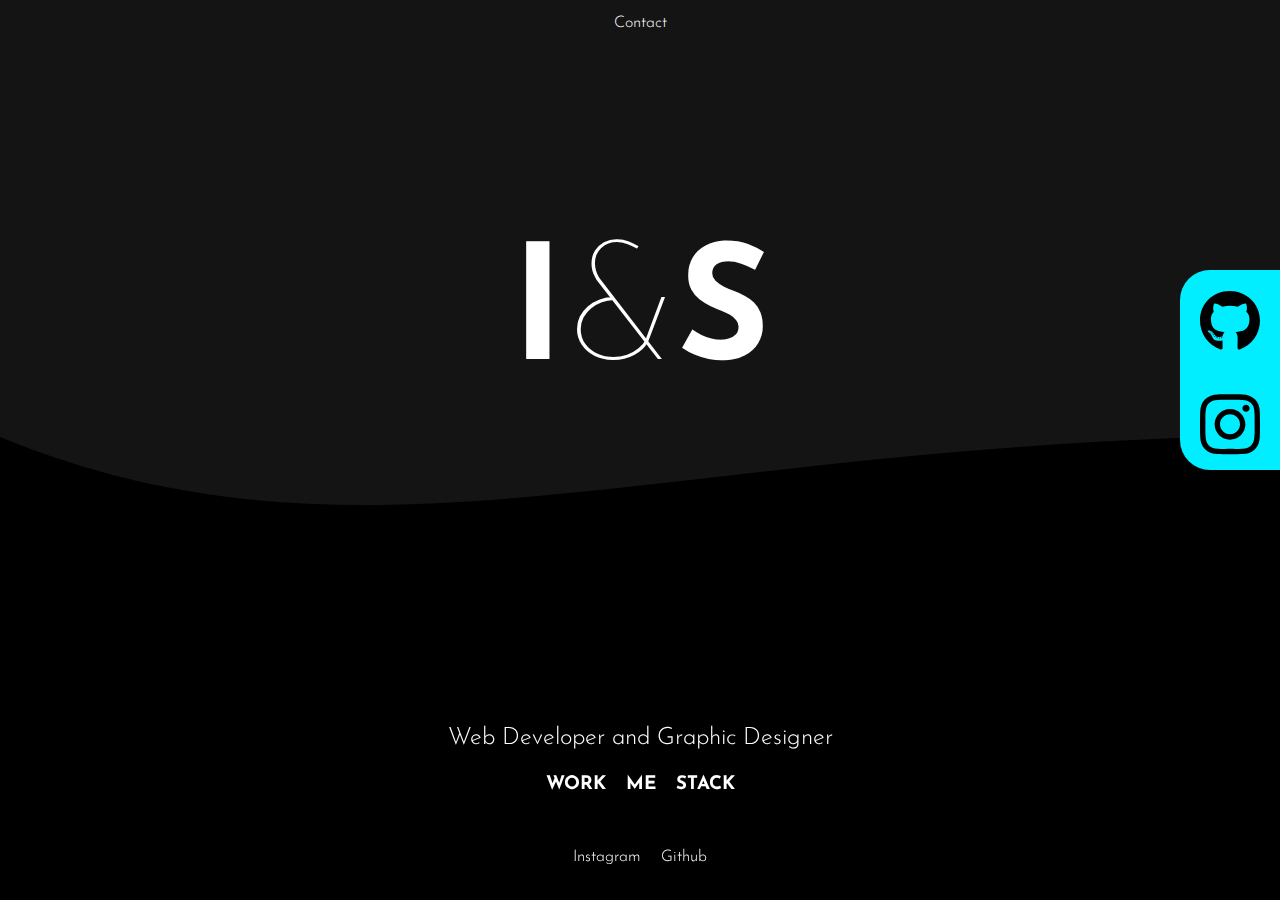
==== index.html @ 7ac96746 "Add files via upload" ====
<!DOCTYPE html>
<html lang="en">

<head>
  <meta charset="UTF-8">
  <meta http-equiv="X-UA-Compatible" content="IE=edge">
  <meta name="viewport" content="width=device-width, initial-scale=1.0">
  <title>Ishmael Sealey</title>
  <link rel="stylesheet" href="src/styles.css">
</head>

<body>
  <svg version="1.1" class="wave" xlmns="http://www.w3.org/2000/svg">
    <path d="
      M0 67
      C 273, 183
        822, -40
        1920, 106
      V 600
      H 0
      V 67
      Z">
      <animate repeatCount="indefinite" attributeName="d" dur="60s" attributeType="XML" values="
        M0 77
        C 473, 283
          822, -40
          1920, 116

        V 600
        H 0
        V 300
        Z;

        M0 77
        C 473, -40
          1222, 283
          1920, 136

        V 600
        H 0
        V 300
        Z;

        M0 77
        C 973, 260
          1722, -53
          1920, 120

        V 600
        H 0
        V 300
        Z;

        M0 77
        C 473, 283
          822, -40
          1920, 116

        V 600
        H 0
        V 300
        Z;">
      </animate>
    </path>
  </svg>
  <header>
    <ul>
      <!-- when you click the homepage and you are on it, send a popup stating so using javascript -->
      <a href="src/pages/contact.html"><li>Contact</li></a>
    </ul>
  </header>
  <section class="hero-section">
    <h1>I<span class="light-text">&</span>S</h1>
    <div class="socials">
      <div class="social">
        <a href="http://www.github.com/ishmaelsealey">
          <svg aria-hidden="true" focusable="false" data-prefix="fab" data-icon="github"
            class="svg-inline--fa fa-github fa-w-16" role="img" xmlns="http://www.w3.org/2000/svg"
            viewBox="0 0 496 512">
            <path fill="black"
              d="M165.9 397.4c0 2-2.3 3.6-5.2 3.6-3.3.3-5.6-1.3-5.6-3.6 0-2 2.3-3.6 5.2-3.6 3-.3 5.6 1.3 5.6 3.6zm-31.1-4.5c-.7 2 1.3 4.3 4.3 4.9 2.6 1 5.6 0 6.2-2s-1.3-4.3-4.3-5.2c-2.6-.7-5.5.3-6.2 2.3zm44.2-1.7c-2.9.7-4.9 2.6-4.6 4.9.3 2 2.9 3.3 5.9 2.6 2.9-.7 4.9-2.6 4.6-4.6-.3-1.9-3-3.2-5.9-2.9zM244.8 8C106.1 8 0 113.3 0 252c0 110.9 69.8 205.8 169.5 239.2 12.8 2.3 17.3-5.6 17.3-12.1 0-6.2-.3-40.4-.3-61.4 0 0-70 15-84.7-29.8 0 0-11.4-29.1-27.8-36.6 0 0-22.9-15.7 1.6-15.4 0 0 24.9 2 38.6 25.8 21.9 38.6 58.6 27.5 72.9 20.9 2.3-16 8.8-27.1 16-33.7-55.9-6.2-112.3-14.3-112.3-110.5 0-27.5 7.6-41.3 23.6-58.9-2.6-6.5-11.1-33.3 2.6-67.9 20.9-6.5 69 27 69 27 20-5.6 41.5-8.5 62.8-8.5s42.8 2.9 62.8 8.5c0 0 48.1-33.6 69-27 13.7 34.7 5.2 61.4 2.6 67.9 16 17.7 25.8 31.5 25.8 58.9 0 96.5-58.9 104.2-114.8 110.5 9.2 7.9 17 22.9 17 46.4 0 33.7-.3 75.4-.3 83.6 0 6.5 4.6 14.4 17.3 12.1C428.2 457.8 496 362.9 496 252 496 113.3 383.5 8 244.8 8zM97.2 352.9c-1.3 1-1 3.3.7 5.2 1.6 1.6 3.9 2.3 5.2 1 1.3-1 1-3.3-.7-5.2-1.6-1.6-3.9-2.3-5.2-1zm-10.8-8.1c-.7 1.3.3 2.9 2.3 3.9 1.6 1 3.6.7 4.3-.7.7-1.3-.3-2.9-2.3-3.9-2-.6-3.6-.3-4.3.7zm32.4 35.6c-1.6 1.3-1 4.3 1.3 6.2 2.3 2.3 5.2 2.6 6.5 1 1.3-1.3.7-4.3-1.3-6.2-2.2-2.3-5.2-2.6-6.5-1zm-11.4-14.7c-1.6 1-1.6 3.6 0 5.9 1.6 2.3 4.3 3.3 5.6 2.3 1.6-1.3 1.6-3.9 0-6.2-1.4-2.3-4-3.3-5.6-2z">
            </path>
          </svg>
        </a>
      </div>
      <div class="social">
        <a href="http://www.instagram.com/ishmaelsealey">
          <svg aria-hidden="true" focusable="false" data-prefix="fab" data-icon="instagram"
            class="svg-inline--fa fa-instagram fa-w-14" role="img" xmlns="http://www.w3.org/2000/svg"
            viewBox="0 0 448 512">
            <path fill="black"
              d="M224.1 141c-63.6 0-114.9 51.3-114.9 114.9s51.3 114.9 114.9 114.9S339 319.5 339 255.9 287.7 141 224.1 141zm0 189.6c-41.1 0-74.7-33.5-74.7-74.7s33.5-74.7 74.7-74.7 74.7 33.5 74.7 74.7-33.6 74.7-74.7 74.7zm146.4-194.3c0 14.9-12 26.8-26.8 26.8-14.9 0-26.8-12-26.8-26.8s12-26.8 26.8-26.8 26.8 12 26.8 26.8zm76.1 27.2c-1.7-35.9-9.9-67.7-36.2-93.9-26.2-26.2-58-34.4-93.9-36.2-37-2.1-147.9-2.1-184.9 0-35.8 1.7-67.6 9.9-93.9 36.1s-34.4 58-36.2 93.9c-2.1 37-2.1 147.9 0 184.9 1.7 35.9 9.9 67.7 36.2 93.9s58 34.4 93.9 36.2c37 2.1 147.9 2.1 184.9 0 35.9-1.7 67.7-9.9 93.9-36.2 26.2-26.2 34.4-58 36.2-93.9 2.1-37 2.1-147.8 0-184.8zM398.8 388c-7.8 19.6-22.9 34.7-42.6 42.6-29.5 11.7-99.5 9-132.1 9s-102.7 2.6-132.1-9c-19.6-7.8-34.7-22.9-42.6-42.6-11.7-29.5-9-99.5-9-132.1s-2.6-102.7 9-132.1c7.8-19.6 22.9-34.7 42.6-42.6 29.5-11.7 99.5-9 132.1-9s102.7-2.6 132.1 9c19.6 7.8 34.7 22.9 42.6 42.6 11.7 29.5 9 99.5 9 132.1s2.7 102.7-9 132.1z">
            </path>
          </svg>
        </a>
      </div>
    </div>
  </section>

  <footer>
    <h2>Web Developer and Graphic Designer</h2>
    <div class="options">
      <a href="src/pages/work.html"><h3>WORK</h3></a>
      <a href="src/pages/about.html"><h3>ME</h3></a>
      <a href="src/pages/stacks.html"><h3>STACK</h3></a>
    </div>

    <ul>
      <a href="https://instagram.com/ishmaelsealey">
        <li>Instagram</li>
      </a>
      <a href="https://www.github.com/ishmaelsealey">
        <li>Github</li>
      </a>
    </ul>
  </footer>
</body>
</html>
---- src/styles.css ----
@import url('https://fonts.googleapis.com/css2?family=Josefin+Sans:wght@100;300;400;500;700&display=swap');

* {
  margin: 0;
  padding: 0;
  box-sizing: border-box;
  font-family: 'Josefin Sans', sans-serif;
}

body {
  background-color: rgb(20, 20, 20);
  color: rgb(255, 255, 255);
  font-weight: 300;
}

header {
  display: flex;
  justify-content: center;
}

/* only the ul's that live in the header */
header ul {
  display: flex;
  padding: 10px 10px 50px;
}

li {
  list-style: none;
  margin: 5px 10px;
}

h1 {
  font-size: 160px;
  font-weight: 700;
}

h2 {
  font-weight: 300;
  padding: 5px;
}

section {
  display: flex;
  flex-direction: column;
  align-items: center;
}

.hero-section {
  margin-top: 17vh;
  text-align: center;
}

.light-text {
  font-weight: 100;
}

footer {
  position: fixed;
  bottom: 0;
  left: 0;
  display: flex;
  flex-direction: column;
  align-items: center;
  width: 100vw;
}

footer ul {
  display: flex;
  padding: 30px;
}

.options {
  display: flex;
}

.options a {
  margin: 20px 10px;
}

a {
  text-decoration: none;
  color: rgba(255, 255, 255);
}

.socials {
  width: 100px;
  height: 200px;
  /* make the height bigger when adding more socials */
  background-color: rgb(0, 238, 255);
  border-radius: 30px 0 0 30px;
  position: fixed;
  right: 0;
  top: 30vh;
}

.social {
  width: 100%;
  height: 50%;
  padding: 20px;
  /* Padding makes the svg appear smaller */
}

.wave {
  fill: rgb(0, 0, 0);
  width: 100vw;
  height: 60vh;
  position: fixed;
  bottom: 0;
  left: 0;
}

@media only screen and (max-width: 600px) {
  .socials {
    display: none;
  }

  h2 {
    text-align: center;
  }
}

.social svg {
  color: rgb(255, 255, 255);
}

a:hover {
  color: rgb(0, 238, 255);
}

.subtitle {
  font-size: 50px;
}


/* Work page */

.work-details {
  width: 50%;
}

.work-details td {
  padding: 30px;
}

@media only screen and (max-width: 600px) {
  .work-details {
    width: 80%;
  }

  .work-details td {
    padding: 5px;
  }

  .sub-pages-footer {
    position: relative;
  }
}

.sub-pages-footer {
  position: fixed;
}

/* about me */

.about-me {
  width: 50%;
  text-align: center;
  display: flex;
  flex-direction: column;
  align-items: center;
}

.about-me img {
  border-radius: 50%;
  margin: 20px 10px 10px 10px;
}

/* contact page */

.form-submit {
  width: 50%;
}

.form-submit form {
  width: 100%;
}

.form-submit .form-row {
  display: flex;
  justify-content: space-between;
}

.form-row .form-control {
  width: 45%;
  border: none;
  font-size: 20px;
  padding: 20px 10px;
}

.form-submit textarea {
  border: none;
  margin: 10px 0 0 0;
  width: 100%;
  resize: none;
  font-size: 20px;
  padding: 20px 10px;
}

.form-row .form-control:focus,
.form-submit textarea:focus {
  outline: 0;
  background-color: rgb(0, 238, 255);
  color: rgb(0, 0, 0);
}

form button {
  width: 100%;
  background-color: rgb(0, 238, 255);
  border: none;
  padding: 20px 10px;
  outline: 0;
  font-size: 20px;
}

button:hover {
  cursor: pointer;
  background-color: rgb(0, 117, 126);
}

@media only screen and (max-width: 600px) {
  .form-submit {
    width: 80%;
  }

  .form-submit .form-row {
    display: flex;
    flex-direction: column;
  }

  .form-row .form-control {
    width: 100%;
    margin: 10px 0;
  }
}
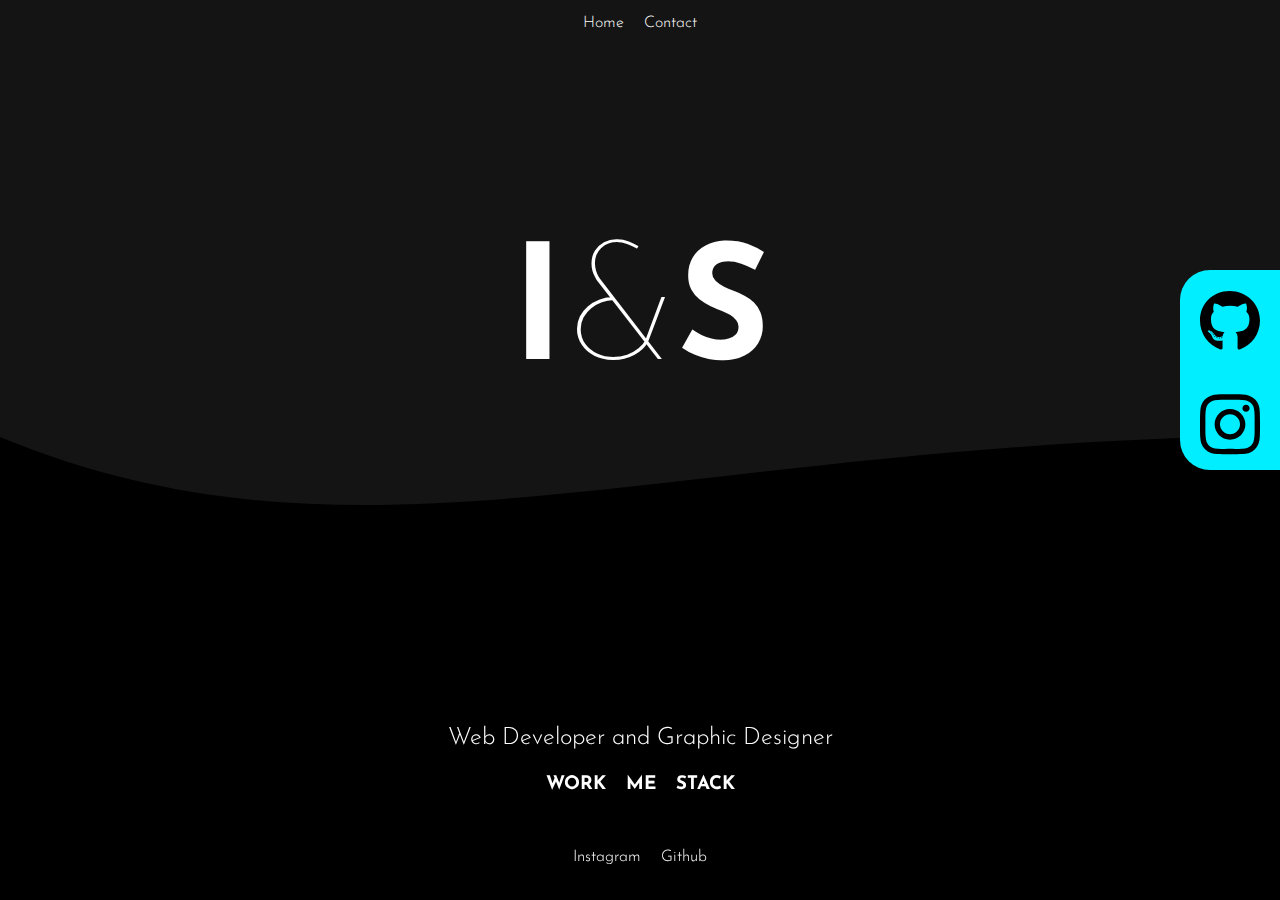
==== commit 80f778c6: "Add files via upload" ====
--- a/index.html
+++ b/index.html
@@ -7,6 +7,7 @@
   <meta name="viewport" content="width=device-width, initial-scale=1.0">
   <title>Ishmael Sealey</title>
   <link rel="stylesheet" href="src/styles.css">
+  <link rel="shortcut icon" href="favicon/favicon.ico">
 </head>
 
 <body>
@@ -66,6 +67,7 @@
   <header>
     <ul>
       <!-- when you click the homepage and you are on it, send a popup stating so using javascript -->
+      <a href="#" id="home"><li>Home</li></a>
       <a href="src/pages/contact.html"><li>Contact</li></a>
     </ul>
   </header>
@@ -73,7 +75,7 @@
     <h1>I<span class="light-text">&</span>S</h1>
     <div class="socials">
       <div class="social">
-        <a href="http://www.github.com/ishmaelsealey">
+        <a target="_blank" href="http://www.github.com/ishmaelsealey">
           <svg aria-hidden="true" focusable="false" data-prefix="fab" data-icon="github"
             class="svg-inline--fa fa-github fa-w-16" role="img" xmlns="http://www.w3.org/2000/svg"
             viewBox="0 0 496 512">
@@ -84,7 +86,7 @@
         </a>
       </div>
       <div class="social">
-        <a href="http://www.instagram.com/ishmaelsealey">
+        <a target="_blank" href="http://www.instagram.com/ishmaelsealey">
           <svg aria-hidden="true" focusable="false" data-prefix="fab" data-icon="instagram"
             class="svg-inline--fa fa-instagram fa-w-14" role="img" xmlns="http://www.w3.org/2000/svg"
             viewBox="0 0 448 512">
@@ -106,13 +108,14 @@
     </div>
 
     <ul>
-      <a href="https://instagram.com/ishmaelsealey">
+      <a target="_blank" href="https://instagram.com/ishmaelsealey">
         <li>Instagram</li>
       </a>
-      <a href="https://www.github.com/ishmaelsealey">
+      <a target="_blank" href="https://www.github.com/ishmaelsealey">
         <li>Github</li>
       </a>
     </ul>
   </footer>
+  <script src="src/index.js"></script>
 </body>
 </html>--- a/src/styles.css
+++ b/src/styles.css
@@ -1,4 +1,8 @@
 @import url('https://fonts.googleapis.com/css2?family=Josefin+Sans:wght@100;300;400;500;700&display=swap');
+
+:root {
+  --theme-color: rgb(0, 238, 255);
+}
 
 * {
   margin: 0;
@@ -86,7 +90,7 @@
   width: 100px;
   height: 200px;
   /* make the height bigger when adding more socials */
-  background-color: rgb(0, 238, 255);
+  background-color: var(--theme-color);
   border-radius: 30px 0 0 30px;
   position: fixed;
   right: 0;
@@ -124,7 +128,7 @@
 }
 
 a:hover {
-  color: rgb(0, 238, 255);
+  color: var(--theme-color);
 }
 
 .subtitle {
@@ -209,13 +213,13 @@
 .form-row .form-control:focus,
 .form-submit textarea:focus {
   outline: 0;
-  background-color: rgb(0, 238, 255);
+  background-color: var(--theme-color);
   color: rgb(0, 0, 0);
 }
 
 form button {
   width: 100%;
-  background-color: rgb(0, 238, 255);
+  background-color: var(--theme-color);
   border: none;
   padding: 20px 10px;
   outline: 0;
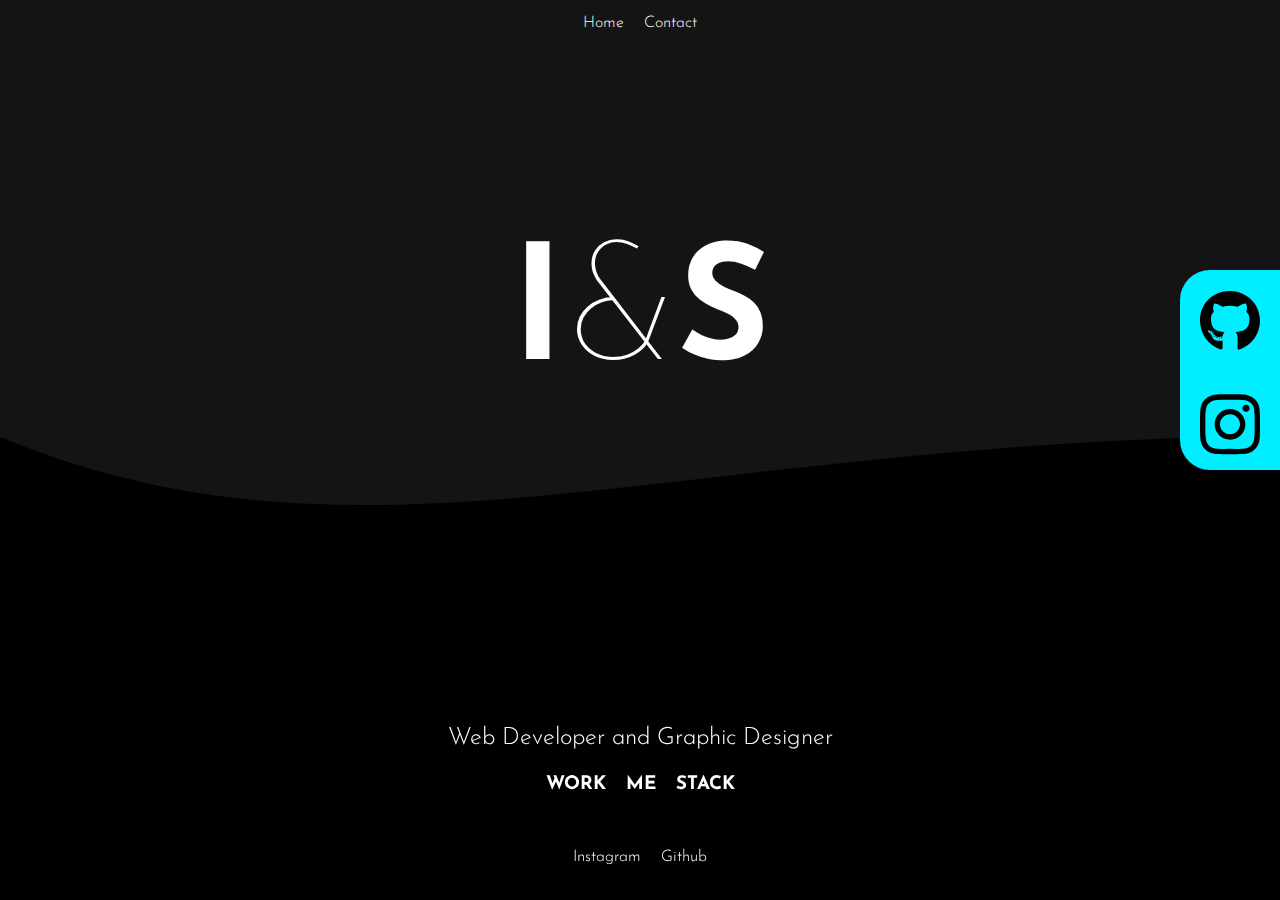
==== commit 9d0b0dad: "changed css to scss" ====
--- a/index.html
+++ b/index.html
@@ -1,121 +1,121 @@
-<!DOCTYPE html>
-<html lang="en">
-
-<head>
-  <meta charset="UTF-8">
-  <meta http-equiv="X-UA-Compatible" content="IE=edge">
-  <meta name="viewport" content="width=device-width, initial-scale=1.0">
-  <title>Ishmael Sealey</title>
-  <link rel="stylesheet" href="src/styles.css">
-  <link rel="shortcut icon" href="favicon/favicon.ico">
-</head>
-
-<body>
-  <svg version="1.1" class="wave" xlmns="http://www.w3.org/2000/svg">
-    <path d="
-      M0 67
-      C 273, 183
-        822, -40
-        1920, 106
-      V 600
-      H 0
-      V 67
-      Z">
-      <animate repeatCount="indefinite" attributeName="d" dur="60s" attributeType="XML" values="
-        M0 77
-        C 473, 283
-          822, -40
-          1920, 116
-
-        V 600
-        H 0
-        V 300
-        Z;
-
-        M0 77
-        C 473, -40
-          1222, 283
-          1920, 136
-
-        V 600
-        H 0
-        V 300
-        Z;
-
-        M0 77
-        C 973, 260
-          1722, -53
-          1920, 120
-
-        V 600
-        H 0
-        V 300
-        Z;
-
-        M0 77
-        C 473, 283
-          822, -40
-          1920, 116
-
-        V 600
-        H 0
-        V 300
-        Z;">
-      </animate>
-    </path>
-  </svg>
-  <header>
-    <ul>
-      <!-- when you click the homepage and you are on it, send a popup stating so using javascript -->
-      <a href="#" id="home"><li>Home</li></a>
-      <a href="src/pages/contact.html"><li>Contact</li></a>
-    </ul>
-  </header>
-  <section class="hero-section">
-    <h1>I<span class="light-text">&</span>S</h1>
-    <div class="socials">
-      <div class="social">
-        <a target="_blank" href="http://www.github.com/ishmaelsealey">
-          <svg aria-hidden="true" focusable="false" data-prefix="fab" data-icon="github"
-            class="svg-inline--fa fa-github fa-w-16" role="img" xmlns="http://www.w3.org/2000/svg"
-            viewBox="0 0 496 512">
-            <path fill="black"
-              d="M165.9 397.4c0 2-2.3 3.6-5.2 3.6-3.3.3-5.6-1.3-5.6-3.6 0-2 2.3-3.6 5.2-3.6 3-.3 5.6 1.3 5.6 3.6zm-31.1-4.5c-.7 2 1.3 4.3 4.3 4.9 2.6 1 5.6 0 6.2-2s-1.3-4.3-4.3-5.2c-2.6-.7-5.5.3-6.2 2.3zm44.2-1.7c-2.9.7-4.9 2.6-4.6 4.9.3 2 2.9 3.3 5.9 2.6 2.9-.7 4.9-2.6 4.6-4.6-.3-1.9-3-3.2-5.9-2.9zM244.8 8C106.1 8 0 113.3 0 252c0 110.9 69.8 205.8 169.5 239.2 12.8 2.3 17.3-5.6 17.3-12.1 0-6.2-.3-40.4-.3-61.4 0 0-70 15-84.7-29.8 0 0-11.4-29.1-27.8-36.6 0 0-22.9-15.7 1.6-15.4 0 0 24.9 2 38.6 25.8 21.9 38.6 58.6 27.5 72.9 20.9 2.3-16 8.8-27.1 16-33.7-55.9-6.2-112.3-14.3-112.3-110.5 0-27.5 7.6-41.3 23.6-58.9-2.6-6.5-11.1-33.3 2.6-67.9 20.9-6.5 69 27 69 27 20-5.6 41.5-8.5 62.8-8.5s42.8 2.9 62.8 8.5c0 0 48.1-33.6 69-27 13.7 34.7 5.2 61.4 2.6 67.9 16 17.7 25.8 31.5 25.8 58.9 0 96.5-58.9 104.2-114.8 110.5 9.2 7.9 17 22.9 17 46.4 0 33.7-.3 75.4-.3 83.6 0 6.5 4.6 14.4 17.3 12.1C428.2 457.8 496 362.9 496 252 496 113.3 383.5 8 244.8 8zM97.2 352.9c-1.3 1-1 3.3.7 5.2 1.6 1.6 3.9 2.3 5.2 1 1.3-1 1-3.3-.7-5.2-1.6-1.6-3.9-2.3-5.2-1zm-10.8-8.1c-.7 1.3.3 2.9 2.3 3.9 1.6 1 3.6.7 4.3-.7.7-1.3-.3-2.9-2.3-3.9-2-.6-3.6-.3-4.3.7zm32.4 35.6c-1.6 1.3-1 4.3 1.3 6.2 2.3 2.3 5.2 2.6 6.5 1 1.3-1.3.7-4.3-1.3-6.2-2.2-2.3-5.2-2.6-6.5-1zm-11.4-14.7c-1.6 1-1.6 3.6 0 5.9 1.6 2.3 4.3 3.3 5.6 2.3 1.6-1.3 1.6-3.9 0-6.2-1.4-2.3-4-3.3-5.6-2z">
-            </path>
-          </svg>
-        </a>
-      </div>
-      <div class="social">
-        <a target="_blank" href="http://www.instagram.com/ishmaelsealey">
-          <svg aria-hidden="true" focusable="false" data-prefix="fab" data-icon="instagram"
-            class="svg-inline--fa fa-instagram fa-w-14" role="img" xmlns="http://www.w3.org/2000/svg"
-            viewBox="0 0 448 512">
-            <path fill="black"
-              d="M224.1 141c-63.6 0-114.9 51.3-114.9 114.9s51.3 114.9 114.9 114.9S339 319.5 339 255.9 287.7 141 224.1 141zm0 189.6c-41.1 0-74.7-33.5-74.7-74.7s33.5-74.7 74.7-74.7 74.7 33.5 74.7 74.7-33.6 74.7-74.7 74.7zm146.4-194.3c0 14.9-12 26.8-26.8 26.8-14.9 0-26.8-12-26.8-26.8s12-26.8 26.8-26.8 26.8 12 26.8 26.8zm76.1 27.2c-1.7-35.9-9.9-67.7-36.2-93.9-26.2-26.2-58-34.4-93.9-36.2-37-2.1-147.9-2.1-184.9 0-35.8 1.7-67.6 9.9-93.9 36.1s-34.4 58-36.2 93.9c-2.1 37-2.1 147.9 0 184.9 1.7 35.9 9.9 67.7 36.2 93.9s58 34.4 93.9 36.2c37 2.1 147.9 2.1 184.9 0 35.9-1.7 67.7-9.9 93.9-36.2 26.2-26.2 34.4-58 36.2-93.9 2.1-37 2.1-147.8 0-184.8zM398.8 388c-7.8 19.6-22.9 34.7-42.6 42.6-29.5 11.7-99.5 9-132.1 9s-102.7 2.6-132.1-9c-19.6-7.8-34.7-22.9-42.6-42.6-11.7-29.5-9-99.5-9-132.1s-2.6-102.7 9-132.1c7.8-19.6 22.9-34.7 42.6-42.6 29.5-11.7 99.5-9 132.1-9s102.7-2.6 132.1 9c19.6 7.8 34.7 22.9 42.6 42.6 11.7 29.5 9 99.5 9 132.1s2.7 102.7-9 132.1z">
-            </path>
-          </svg>
-        </a>
-      </div>
-    </div>
-  </section>
-
-  <footer>
-    <h2>Web Developer and Graphic Designer</h2>
-    <div class="options">
-      <a href="src/pages/work.html"><h3>WORK</h3></a>
-      <a href="src/pages/about.html"><h3>ME</h3></a>
-      <a href="src/pages/stacks.html"><h3>STACK</h3></a>
-    </div>
-
-    <ul>
-      <a target="_blank" href="https://instagram.com/ishmaelsealey">
-        <li>Instagram</li>
-      </a>
-      <a target="_blank" href="https://www.github.com/ishmaelsealey">
-        <li>Github</li>
-      </a>
-    </ul>
-  </footer>
-  <script src="src/index.js"></script>
-</body>
+<!DOCTYPE html>
+<html lang="en">
+
+<head>
+  <meta charset="UTF-8">
+  <meta http-equiv="X-UA-Compatible" content="IE=edge">
+  <meta name="viewport" content="width=device-width, initial-scale=1.0">
+  <title>Ishmael Sealey</title>
+  <link rel="stylesheet" href="src/styles.css">
+  <link rel="shortcut icon" href="favicon/favicon.ico">
+</head>
+
+<body>
+  <svg version="1.1" class="wave" xlmns="http://www.w3.org/2000/svg">
+    <path d="
+      M0 67
+      C 273, 183
+        822, -40
+        1920, 106
+      V 600
+      H 0
+      V 67
+      Z">
+      <animate repeatCount="indefinite" attributeName="d" dur="60s" attributeType="XML" values="
+        M0 77
+        C 473, 283
+          822, -40
+          1920, 116
+
+        V 600
+        H 0
+        V 300
+        Z;
+
+        M0 77
+        C 473, -40
+          1222, 283
+          1920, 136
+
+        V 600
+        H 0
+        V 300
+        Z;
+
+        M0 77
+        C 973, 260
+          1722, -53
+          1920, 120
+
+        V 600
+        H 0
+        V 300
+        Z;
+
+        M0 77
+        C 473, 283
+          822, -40
+          1920, 116
+
+        V 600
+        H 0
+        V 300
+        Z;">
+      </animate>
+    </path>
+  </svg>
+  <header>
+    <ul>
+      <!-- when you click the homepage and you are on it, send a popup stating so using javascript -->
+      <a href="#" id="home"><li>Home</li></a>
+      <a href="src/pages/contact.html"><li>Contact</li></a>
+    </ul>
+  </header>
+  <section class="hero-section">
+    <h1>I<span class="light-text">&</span>S</h1>
+    <div class="socials">
+      <div class="social">
+        <a target="_blank" href="http://www.github.com/ishmaelsealey">
+          <svg aria-hidden="true" focusable="false" data-prefix="fab" data-icon="github"
+            class="svg-inline--fa fa-github fa-w-16" role="img" xmlns="http://www.w3.org/2000/svg"
+            viewBox="0 0 496 512">
+            <path fill="black"
+              d="M165.9 397.4c0 2-2.3 3.6-5.2 3.6-3.3.3-5.6-1.3-5.6-3.6 0-2 2.3-3.6 5.2-3.6 3-.3 5.6 1.3 5.6 3.6zm-31.1-4.5c-.7 2 1.3 4.3 4.3 4.9 2.6 1 5.6 0 6.2-2s-1.3-4.3-4.3-5.2c-2.6-.7-5.5.3-6.2 2.3zm44.2-1.7c-2.9.7-4.9 2.6-4.6 4.9.3 2 2.9 3.3 5.9 2.6 2.9-.7 4.9-2.6 4.6-4.6-.3-1.9-3-3.2-5.9-2.9zM244.8 8C106.1 8 0 113.3 0 252c0 110.9 69.8 205.8 169.5 239.2 12.8 2.3 17.3-5.6 17.3-12.1 0-6.2-.3-40.4-.3-61.4 0 0-70 15-84.7-29.8 0 0-11.4-29.1-27.8-36.6 0 0-22.9-15.7 1.6-15.4 0 0 24.9 2 38.6 25.8 21.9 38.6 58.6 27.5 72.9 20.9 2.3-16 8.8-27.1 16-33.7-55.9-6.2-112.3-14.3-112.3-110.5 0-27.5 7.6-41.3 23.6-58.9-2.6-6.5-11.1-33.3 2.6-67.9 20.9-6.5 69 27 69 27 20-5.6 41.5-8.5 62.8-8.5s42.8 2.9 62.8 8.5c0 0 48.1-33.6 69-27 13.7 34.7 5.2 61.4 2.6 67.9 16 17.7 25.8 31.5 25.8 58.9 0 96.5-58.9 104.2-114.8 110.5 9.2 7.9 17 22.9 17 46.4 0 33.7-.3 75.4-.3 83.6 0 6.5 4.6 14.4 17.3 12.1C428.2 457.8 496 362.9 496 252 496 113.3 383.5 8 244.8 8zM97.2 352.9c-1.3 1-1 3.3.7 5.2 1.6 1.6 3.9 2.3 5.2 1 1.3-1 1-3.3-.7-5.2-1.6-1.6-3.9-2.3-5.2-1zm-10.8-8.1c-.7 1.3.3 2.9 2.3 3.9 1.6 1 3.6.7 4.3-.7.7-1.3-.3-2.9-2.3-3.9-2-.6-3.6-.3-4.3.7zm32.4 35.6c-1.6 1.3-1 4.3 1.3 6.2 2.3 2.3 5.2 2.6 6.5 1 1.3-1.3.7-4.3-1.3-6.2-2.2-2.3-5.2-2.6-6.5-1zm-11.4-14.7c-1.6 1-1.6 3.6 0 5.9 1.6 2.3 4.3 3.3 5.6 2.3 1.6-1.3 1.6-3.9 0-6.2-1.4-2.3-4-3.3-5.6-2z">
+            </path>
+          </svg>
+        </a>
+      </div>
+      <div class="social">
+        <a target="_blank" href="http://www.instagram.com/ishmaelsealey">
+          <svg aria-hidden="true" focusable="false" data-prefix="fab" data-icon="instagram"
+            class="svg-inline--fa fa-instagram fa-w-14" role="img" xmlns="http://www.w3.org/2000/svg"
+            viewBox="0 0 448 512">
+            <path fill="black"
+              d="M224.1 141c-63.6 0-114.9 51.3-114.9 114.9s51.3 114.9 114.9 114.9S339 319.5 339 255.9 287.7 141 224.1 141zm0 189.6c-41.1 0-74.7-33.5-74.7-74.7s33.5-74.7 74.7-74.7 74.7 33.5 74.7 74.7-33.6 74.7-74.7 74.7zm146.4-194.3c0 14.9-12 26.8-26.8 26.8-14.9 0-26.8-12-26.8-26.8s12-26.8 26.8-26.8 26.8 12 26.8 26.8zm76.1 27.2c-1.7-35.9-9.9-67.7-36.2-93.9-26.2-26.2-58-34.4-93.9-36.2-37-2.1-147.9-2.1-184.9 0-35.8 1.7-67.6 9.9-93.9 36.1s-34.4 58-36.2 93.9c-2.1 37-2.1 147.9 0 184.9 1.7 35.9 9.9 67.7 36.2 93.9s58 34.4 93.9 36.2c37 2.1 147.9 2.1 184.9 0 35.9-1.7 67.7-9.9 93.9-36.2 26.2-26.2 34.4-58 36.2-93.9 2.1-37 2.1-147.8 0-184.8zM398.8 388c-7.8 19.6-22.9 34.7-42.6 42.6-29.5 11.7-99.5 9-132.1 9s-102.7 2.6-132.1-9c-19.6-7.8-34.7-22.9-42.6-42.6-11.7-29.5-9-99.5-9-132.1s-2.6-102.7 9-132.1c7.8-19.6 22.9-34.7 42.6-42.6 29.5-11.7 99.5-9 132.1-9s102.7-2.6 132.1 9c19.6 7.8 34.7 22.9 42.6 42.6 11.7 29.5 9 99.5 9 132.1s2.7 102.7-9 132.1z">
+            </path>
+          </svg>
+        </a>
+      </div>
+    </div>
+  </section>
+
+  <footer>
+    <h2>Web Developer and Graphic Designer</h2>
+    <div class="options">
+      <a href="src/pages/work.html"><h3>WORK</h3></a>
+      <a href="src/pages/about.html"><h3>ME</h3></a>
+      <a href="src/pages/stacks.html"><h3>STACK</h3></a>
+    </div>
+
+    <ul>
+      <a target="_blank" href="https://instagram.com/ishmaelsealey">
+        <li>Instagram</li>
+      </a>
+      <a target="_blank" href="https://www.github.com/ishmaelsealey">
+        <li>Github</li>
+      </a>
+    </ul>
+  </footer>
+  <script src="src/index.js"></script>
+</body>
 </html>--- a/src/styles.css
+++ b/src/styles.css
@@ -1,248 +1,238 @@
-@import url('https://fonts.googleapis.com/css2?family=Josefin+Sans:wght@100;300;400;500;700&display=swap');
-
-:root {
-  --theme-color: rgb(0, 238, 255);
-}
-
-* {
-  margin: 0;
-  padding: 0;
-  box-sizing: border-box;
-  font-family: 'Josefin Sans', sans-serif;
-}
-
-body {
-  background-color: rgb(20, 20, 20);
-  color: rgb(255, 255, 255);
-  font-weight: 300;
-}
-
-header {
-  display: flex;
-  justify-content: center;
-}
-
-/* only the ul's that live in the header */
-header ul {
-  display: flex;
-  padding: 10px 10px 50px;
-}
-
-li {
-  list-style: none;
-  margin: 5px 10px;
-}
-
-h1 {
-  font-size: 160px;
-  font-weight: 700;
-}
-
-h2 {
-  font-weight: 300;
-  padding: 5px;
-}
-
-section {
-  display: flex;
-  flex-direction: column;
-  align-items: center;
-}
-
-.hero-section {
-  margin-top: 17vh;
-  text-align: center;
-}
-
-.light-text {
-  font-weight: 100;
-}
-
-footer {
-  position: fixed;
-  bottom: 0;
-  left: 0;
-  display: flex;
-  flex-direction: column;
-  align-items: center;
-  width: 100vw;
-}
-
-footer ul {
-  display: flex;
-  padding: 30px;
-}
-
-.options {
-  display: flex;
-}
-
-.options a {
-  margin: 20px 10px;
-}
-
-a {
-  text-decoration: none;
-  color: rgba(255, 255, 255);
-}
-
-.socials {
-  width: 100px;
-  height: 200px;
-  /* make the height bigger when adding more socials */
-  background-color: var(--theme-color);
-  border-radius: 30px 0 0 30px;
-  position: fixed;
-  right: 0;
-  top: 30vh;
-}
-
-.social {
-  width: 100%;
-  height: 50%;
-  padding: 20px;
-  /* Padding makes the svg appear smaller */
-}
-
-.wave {
-  fill: rgb(0, 0, 0);
-  width: 100vw;
-  height: 60vh;
-  position: fixed;
-  bottom: 0;
-  left: 0;
-}
-
-@media only screen and (max-width: 600px) {
-  .socials {
-    display: none;
-  }
-
-  h2 {
-    text-align: center;
-  }
-}
-
-.social svg {
-  color: rgb(255, 255, 255);
-}
-
-a:hover {
-  color: var(--theme-color);
-}
-
-.subtitle {
-  font-size: 50px;
-}
-
-
-/* Work page */
-
-.work-details {
-  width: 50%;
-}
-
-.work-details td {
-  padding: 30px;
-}
-
-@media only screen and (max-width: 600px) {
-  .work-details {
-    width: 80%;
-  }
-
-  .work-details td {
-    padding: 5px;
-  }
-
-  .sub-pages-footer {
-    position: relative;
-  }
-}
-
-.sub-pages-footer {
-  position: fixed;
-}
-
-/* about me */
-
-.about-me {
-  width: 50%;
-  text-align: center;
-  display: flex;
-  flex-direction: column;
-  align-items: center;
-}
-
-.about-me img {
-  border-radius: 50%;
-  margin: 20px 10px 10px 10px;
-}
-
-/* contact page */
-
-.form-submit {
-  width: 50%;
-}
-
-.form-submit form {
-  width: 100%;
-}
-
-.form-submit .form-row {
-  display: flex;
-  justify-content: space-between;
-}
-
-.form-row .form-control {
-  width: 45%;
-  border: none;
-  font-size: 20px;
-  padding: 20px 10px;
-}
-
-.form-submit textarea {
-  border: none;
-  margin: 10px 0 0 0;
-  width: 100%;
-  resize: none;
-  font-size: 20px;
-  padding: 20px 10px;
-}
-
-.form-row .form-control:focus,
-.form-submit textarea:focus {
-  outline: 0;
-  background-color: var(--theme-color);
-  color: rgb(0, 0, 0);
-}
-
-form button {
-  width: 100%;
-  background-color: var(--theme-color);
-  border: none;
-  padding: 20px 10px;
-  outline: 0;
-  font-size: 20px;
-}
-
-button:hover {
-  cursor: pointer;
-  background-color: rgb(0, 117, 126);
-}
-
-@media only screen and (max-width: 600px) {
-  .form-submit {
-    width: 80%;
-  }
-
-  .form-submit .form-row {
-    display: flex;
-    flex-direction: column;
-  }
-
-  .form-row .form-control {
-    width: 100%;
-    margin: 10px 0;
-  }
+@import url('https://fonts.googleapis.com/css2?family=Josefin+Sans:wght@100;300;400;500;700&display=swap');
+
+:root {
+  --theme-color: rgb(0, 238, 255);
+}
+
+* {
+  margin: 0;
+  padding: 0;
+  box-sizing: border-box;
+  font-family: 'Josefin Sans', sans-serif;
+}
+
+body {
+  background-color: rgb(20, 20, 20);
+  color: rgb(255, 255, 255);
+  font-weight: 300;
+}
+
+header {
+  display: flex;
+  justify-content: center;
+}
+
+/* only the ul's that live in the header */
+header ul {
+  display: flex;
+  padding: 10px 10px 50px;
+}
+
+li {
+  list-style: none;
+  margin: 5px 10px;
+}
+
+h1 {
+  font-size: 160px;
+  font-weight: 700;
+}
+
+h2 {
+  font-weight: 300;
+  padding: 5px;
+  text-align: center;
+}
+
+section {
+  display: flex;
+  flex-direction: column;
+  align-items: center;
+}
+
+.hero-section {
+  margin-top: 17vh;
+  text-align: center;
+}
+
+.light-text {
+  font-weight: 100;
+}
+
+footer {
+  position: fixed;
+  bottom: 0;
+  left: 0;
+  display: flex;
+  flex-direction: column;
+  align-items: center;
+  width: 100vw;
+}
+
+footer ul {
+  display: flex;
+  padding: 30px;
+}
+
+.options {
+  display: flex;
+}
+
+.options a {
+  margin: 20px 10px;
+}
+
+a {
+  text-decoration: none;
+  color: rgba(255, 255, 255);
+}
+
+.socials {
+  width: clamp(80px, 100px, 130px);
+  height: 200px;
+  /* make the height bigger when adding more socials */
+  background-color: var(--theme-color);
+  border-radius: 30px 0 0 30px;
+  position: fixed;
+  right: 0;
+  top: 30vh;
+}
+
+.social {
+  width: 100%;
+  height: 50%;
+  padding: 20px;
+  /* Padding makes the svg appear smaller */
+}
+
+.wave {
+  fill: rgb(0, 0, 0);
+  width: 100vw;
+  height: 60vh;
+  position: fixed;
+  bottom: 0;
+  left: 0;
+}
+
+@media only screen and (max-width: 600px) {
+  .socials {
+    display: none;
+  }
+}
+
+.social svg {
+  color: rgb(255, 255, 255);
+}
+
+a:hover {
+  color: var(--theme-color);
+}
+
+.subtitle {
+  font-size: 50px;
+}
+
+/* Work page */
+
+.work-details {
+  width: clamp(400px, 50vw, 80vw);
+}
+
+.work-details td {
+  padding: clamp(5px, 15px, 30px);
+}
+
+.sub-pages-footer {
+  position: fixed;
+}
+
+@media only screen and (max-width: 600px) {
+  .sub-pages-footer {
+    position: relative;
+  }
+}
+
+/* about me */
+
+.about-me {
+  width: 50%;
+  text-align: center;
+  display: flex;
+  flex-direction: column;
+  align-items: center;
+}
+
+.about-me img {
+  border-radius: 50%;
+  margin: 20px 10px 10px 10px;
+}
+
+/* contact page */
+
+.form-submit {
+  width: 50%;
+}
+
+.form-submit form {
+  width: 100%;
+}
+
+.form-submit .form-row {
+  display: flex;
+  justify-content: space-between;
+}
+
+
+.form-submit textarea {
+  border: none;
+  margin: 10px 0 0 0;
+  width: 100%;
+  resize: none;
+  font-size: 20px;
+  padding: 20px 10px;
+}
+
+form button {
+  width: 100%;
+  background-color: var(--theme-color);
+  border: none;
+  padding: 20px 10px;
+  outline: 0;
+  font-size: 20px;
+}
+
+button:hover {
+  cursor: pointer;
+  background-color: rgb(0, 117, 126);
+}
+
+.form-row .form-control {
+  width: 45%;
+  border: none;
+  font-size: 20px;
+  padding: 20px 10px;
+}
+
+.form-row .form-control:focus,
+.form-submit textarea:focus {
+  outline: 0;
+  background-color: var(--theme-color);
+  color: rgb(0, 0, 0);
+}
+
+@media only screen and (max-width: 600px) {
+
+  .form-submit {
+    width: 80%;
+  }
+  
+  .form-submit .form-row {
+    display: flex;
+    flex-direction: column;
+  }
+
+  .form-row .form-control {
+    width: 100%;
+    margin: 10px 0;
+  }
 }